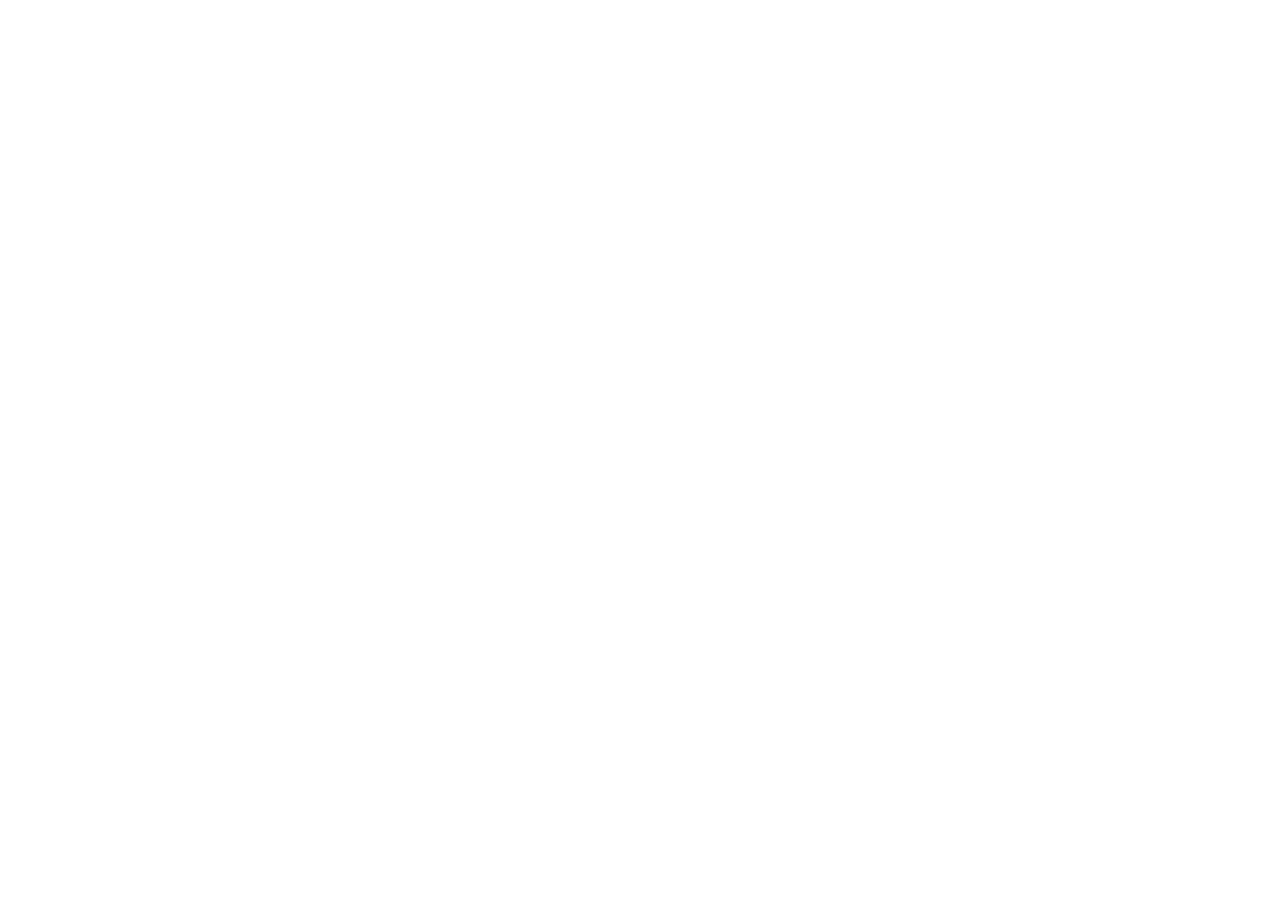
==== index.html @ ccd995f3 "Update and rename Index.html to index.html" ====
<html lang="en">
<head>
    <meta charset="UTF-8">
    <meta name="viewport" content="width=device-width, initial-scale=1.0">
    <title>fomeland</title>
</head>
<body>
    
</body>
</html>
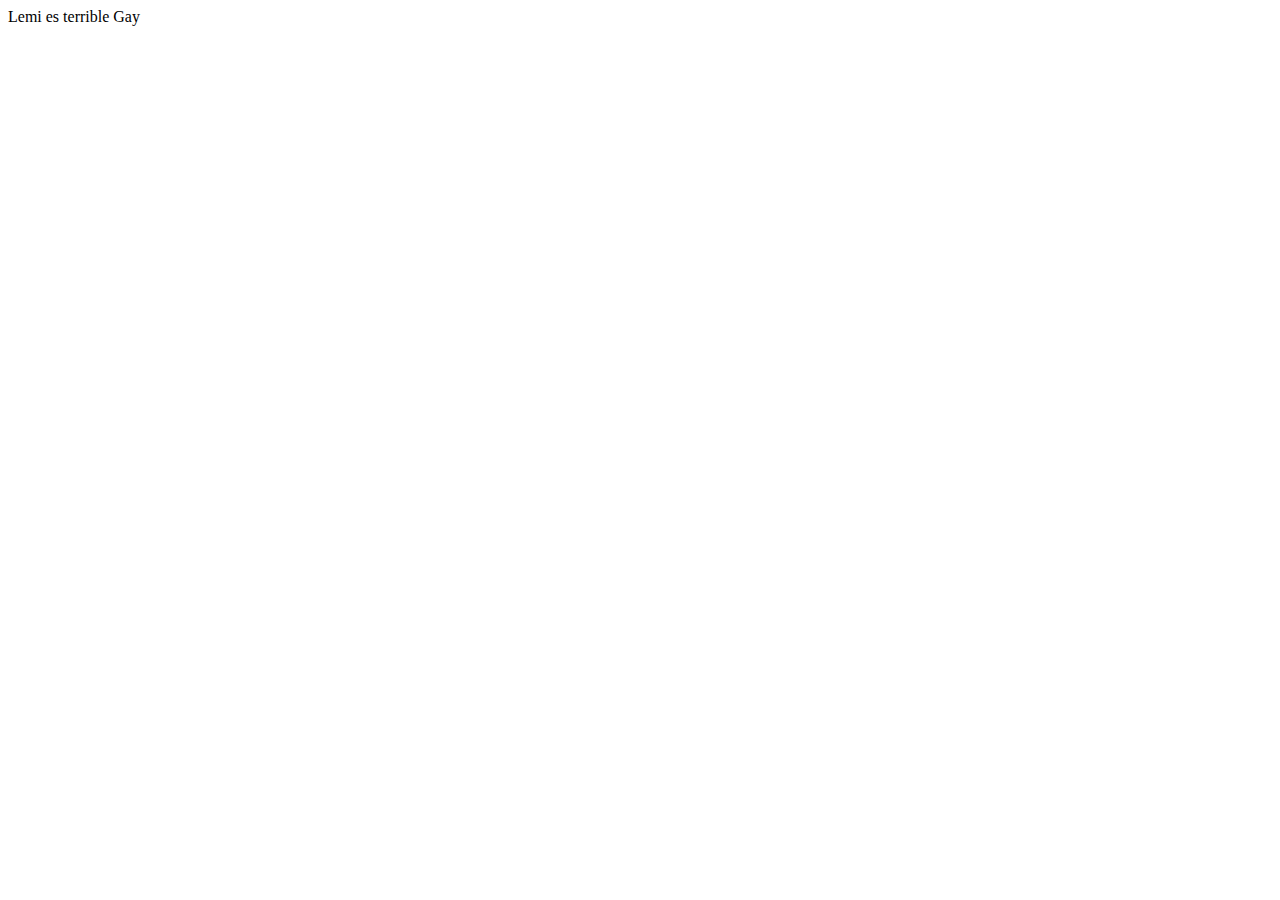
==== commit 30452eda: "Update index.html" ====
--- a/index.html
+++ b/index.html
@@ -3,8 +3,9 @@
     <meta charset="UTF-8">
     <meta name="viewport" content="width=device-width, initial-scale=1.0">
     <title>fomeland</title>
+    <link rel="icon" href="icon.jpg">
 </head>
 <body>
-    
+    Lemi es terrible Gay
 </body>
 </html>
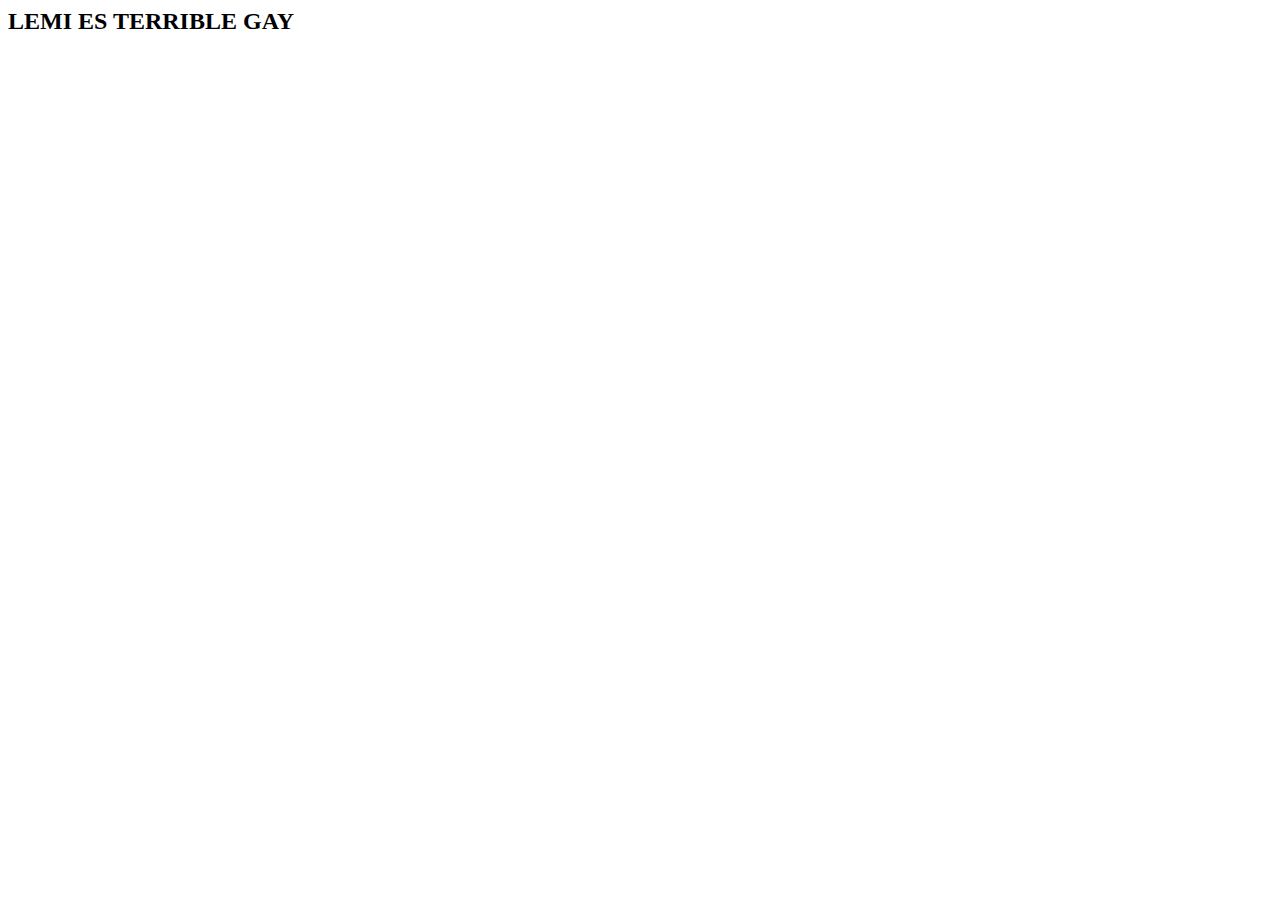
==== commit 4ad11b71: "Update index.html" ====
--- a/index.html
+++ b/index.html
@@ -6,6 +6,6 @@
     <link rel="icon" href="icon.jpg">
 </head>
 <body>
-    Lemi es terrible Gay
+    <h2>LEMI ES TERRIBLE GAY</h2>
 </body>
 </html>
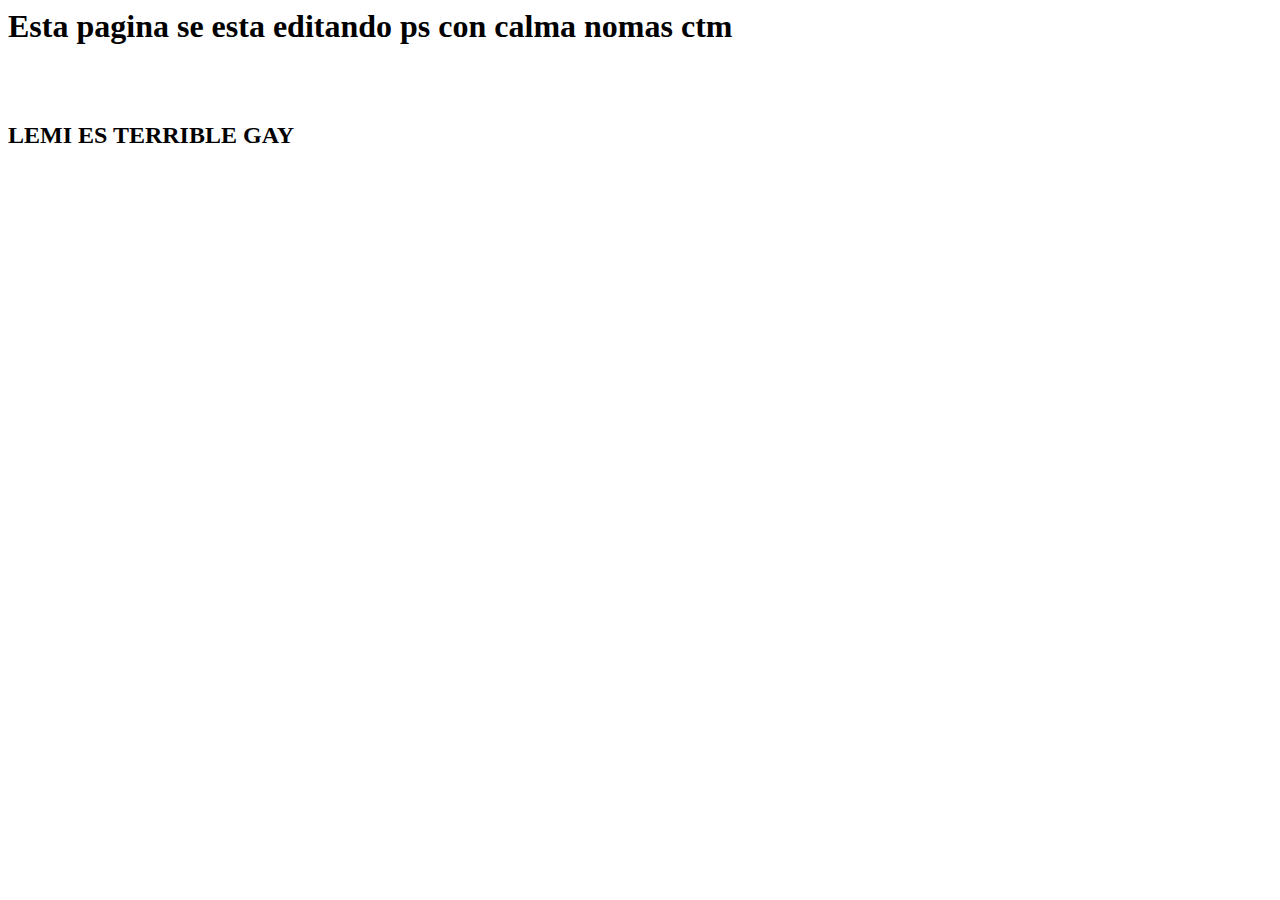
==== commit b2d73ec7: "Update index.html" ====
--- a/index.html
+++ b/index.html
@@ -6,6 +6,9 @@
     <link rel="icon" href="icon.jpg">
 </head>
 <body>
+    <h1>Esta pagina se esta editando ps con calma nomas ctm</h1>
+    <br>
+    <br>
     <h2>LEMI ES TERRIBLE GAY</h2>
 </body>
 </html>
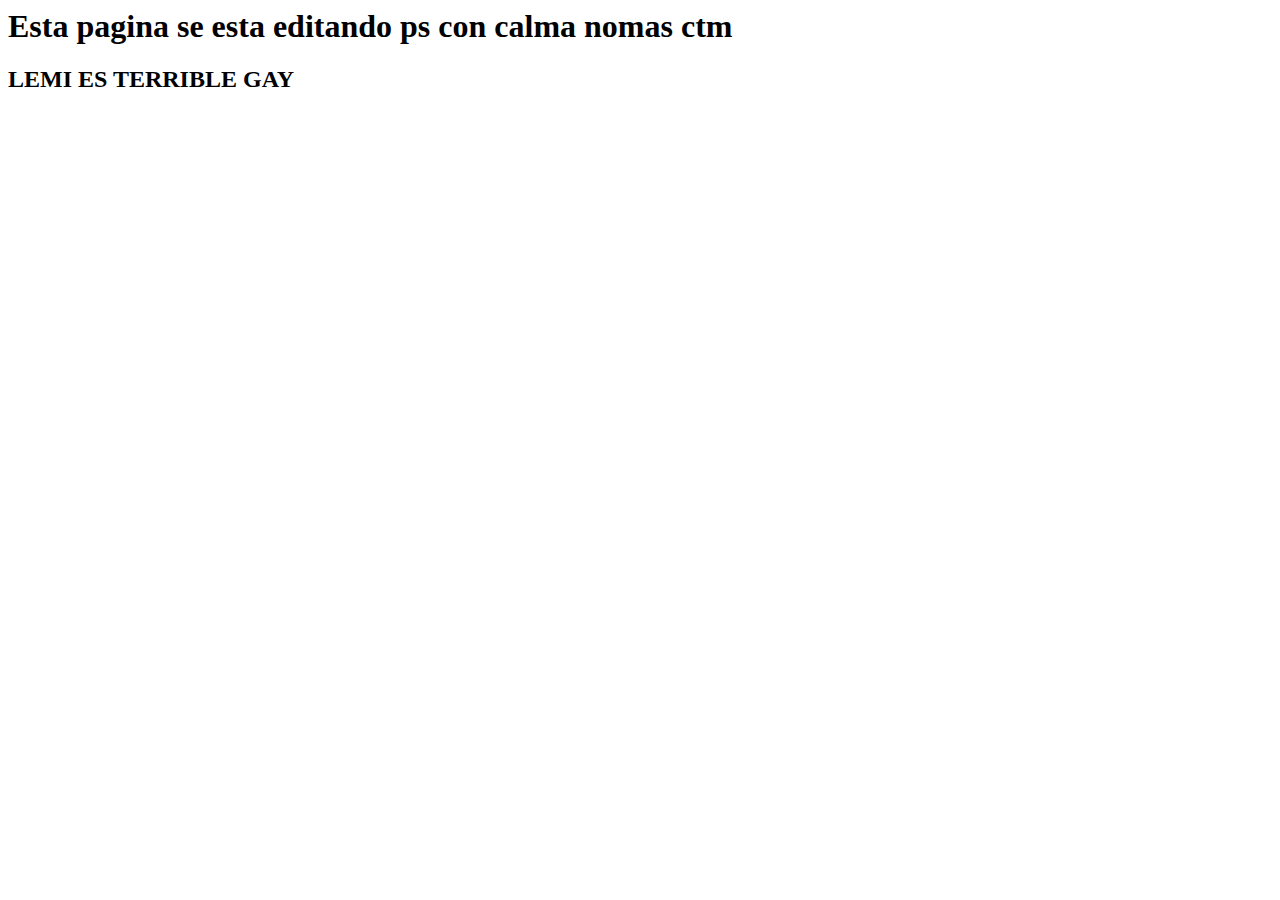
==== commit bff53a67: "Update index.html" ====
--- a/index.html
+++ b/index.html
@@ -7,8 +7,6 @@
 </head>
 <body>
     <h1>Esta pagina se esta editando ps con calma nomas ctm</h1>
-    <br>
-    <br>
     <h2>LEMI ES TERRIBLE GAY</h2>
 </body>
 </html>
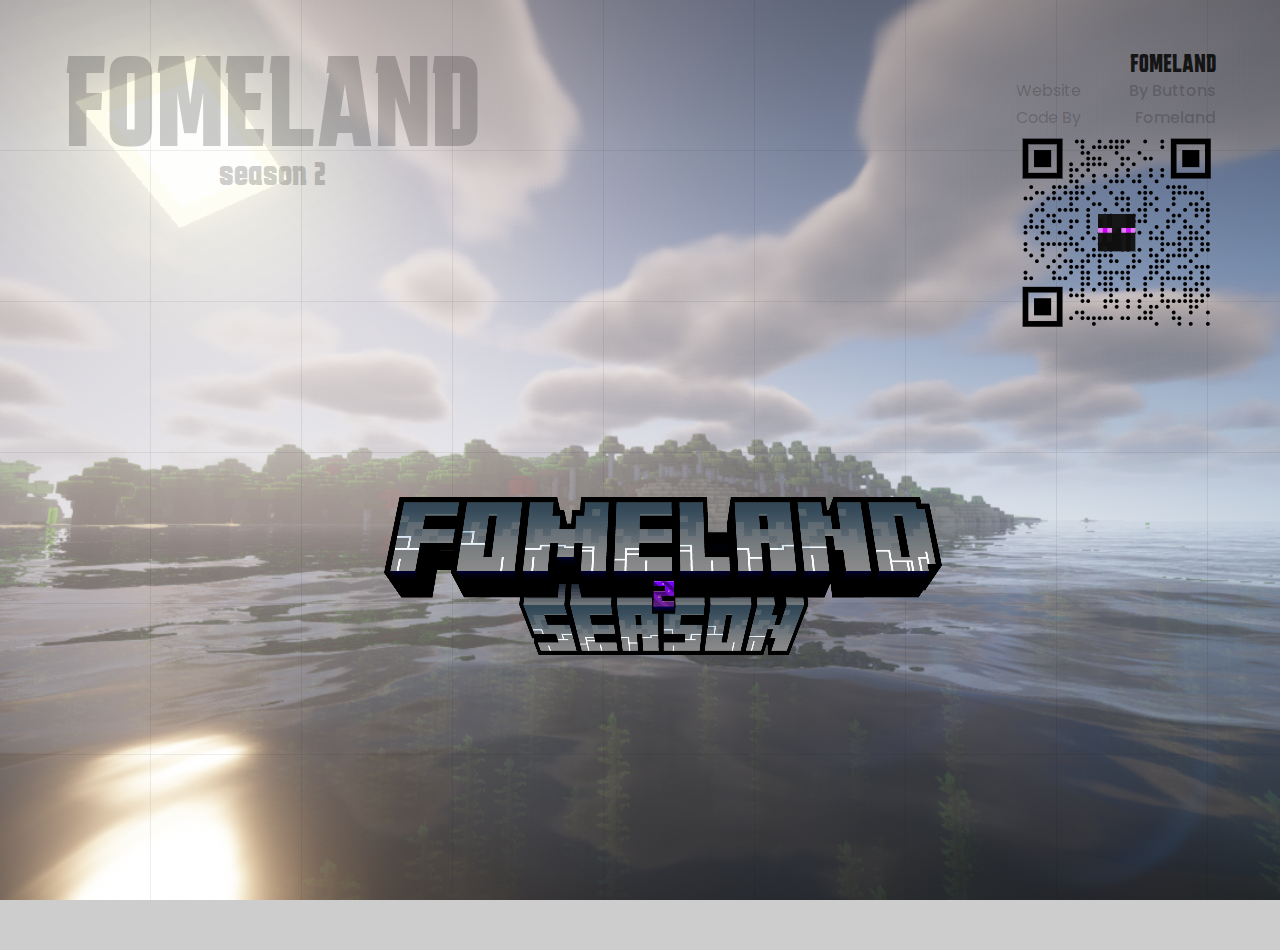
==== commit 5142df38: "Add files via upload" ====
--- a/index.html
+++ b/index.html
@@ -1,12 +1,46 @@
-<html lang="en">
-<head>
-    <meta charset="UTF-8">
-    <meta name="viewport" content="width=device-width, initial-scale=1.0">
-    <title>fomeland</title>
-    <link rel="icon" href="icon.jpg">
-</head>
-<body>
-    <h1>Esta pagina se esta editando ps con calma nomas ctm</h1>
-    <h2>LEMI ES TERRIBLE GAY</h2>
-</body>
-</html>
+<!DOCTYPE html>
+<html lang="en">
+<head>
+    <meta charset="UTF-8">
+    <meta name="viewport" content="width=device-width, initial-scale=1.0">
+    <title>Document</title>
+    <link rel="stylesheet" href="style.css">
+    <link rel="icon" href="icon.jpg">
+</head>
+<body>
+    <header>
+        <div class="left">
+            <h1>FOMELAND</h1>
+            <h2>season 2</h2>
+        </div>
+        <div class="author">
+            <h3>FOMELAND</h3>
+            <div >
+                <p>Website</p>
+                <p>By Buttons</p>
+            </div>
+            <div>
+                <p>Code By</p>
+                <p>Fomeland</p>
+            </div>
+            <img src="images/codigoqr.png" alt="">
+        </div>
+    </header>
+    <div class="banner">
+        <div class="product">
+            <div class="soda" style="--url: url()">
+            </div>
+            <div class="soda" style="--url: url()">
+            </div>
+        </div>
+
+
+        <div class="rock">
+            <img src="" alt="">
+            <img src="" alt="">
+            <img src="" alt="">
+        </div>
+    </div>
+
+</body>
+</html>--- a/style.css
+++ b/style.css
@@ -0,0 +1,180 @@
+@import url('https://fonts.googleapis.com/css2?family=Karantina:wght@300;400;700&family=Poppins:ital,wght@0,100;0,200;0,300;0,400;0,500;0,600;0,700;0,800;0,900;1,100;1,200;1,300;1,400;1,500;1,600;1,700;1,800;1,900&display=swap');
+body{
+    min-height: 100vh;
+    margin: 0;
+    font-family: Poppins;
+    color: #00000033;
+    background-color: #CDCDCD;
+    background-image:
+    repeating-linear-gradient(
+        to right, transparent 0 150px, #0001 150px 151px
+    ),
+    repeating-linear-gradient(
+        to bottom, transparent 0 150px, #0001 150px 151px
+    ),
+    linear-gradient(to right, #ffffff00, #ffffff00),
+    url(images/back2.png);
+    background-repeat: no-repeat;
+    background-position: center;
+    background-attachment: fixed;
+    background-size: cover;
+    cursor: url(sword.png), auto;
+
+}
+*{
+    padding: 0;
+    margin: 0;
+
+}
+header{
+    width: min(1200px, 90vw);
+    margin: auto;
+    display: flex;
+    justify-content: space-between;
+    padding-top: 50px;
+    height: 0px;
+    flex-wrap: wrap;
+}
+header h1{
+    font-family: "Karantina", system-ui;
+    font-size: 10vw;
+    line-height: 0.8em;
+    color: #00000033;
+}
+header h2{
+    font-family: "Karantina", system-ui;
+    font-size: 3vw;
+    color: #00000033;
+    text-align: center;
+
+}
+header .author{
+    text-align: right;
+    display: flex;
+    flex-direction: column;
+    gap: 2px;
+
+}
+header h3{
+    color: #000000d0;
+    font-family: "Karantina", system-ui;
+    font-size: 2vw;
+}
+header .author div{
+    display: flex;
+    justify-content: space-between;
+    align-items: center;
+}
+header .author div p:nth-child(2){
+    font-weight: 500;
+}
+
+header .author img{
+    position: relative;
+    background-repeat: no-repeat;
+
+}
+.banner{
+    height: 100vh;
+    overflow: hidden;
+    position: relative;
+}
+.banner .product{
+    background: url(images/textw.png);
+    width: 560px;
+    height: 450px;
+    background-repeat: no-repeat;
+    position: absolute;
+    bottom: 80px;
+    left: 30%;
+    z-index: 1;
+    transition: 0.7s;
+
+
+}
+.product .soda{
+    position: absolute;
+    bottom: 0;
+    left: calc(50%);
+    transform: translateX(-50%);
+}
+.soda{
+    --left: 0px;
+    background-size: auto 100%;
+    width: 280px;
+    aspect-ratio: 2 / 4;
+    transition: 0.8s;
+}
+.soda:nth-child(2){
+    opacity: 0;
+}
+.product:hover{
+    bottom: 20px;
+}
+.product:hover .soda:nth-child(2){
+    opacity: 1;
+    --left: 500px;
+}
+.product:hover .soda:nth-child(1){
+    opacity: 0;
+    --left: 500px;
+}
+
+.rock{
+    position: absolute;
+    inset: 0 0 0 0;
+    width: 100%;
+    pointer-events: none;
+}
+.rock img:nth-child(1){
+    position: absolute;
+    height: 170px;
+    left: 50%;
+    transform: translateX(-50%);
+    bottom: 30px;
+    transition: 0.7s;
+    z-index: 1;
+
+}
+.rock img:nth-child(2){
+    position: absolute;
+    height: 50%;
+    left: 0;
+    bottom: 0;
+    transition: 0.7s;
+}
+.rock img:nth-child(3){
+    position: absolute;
+    height: 80%;
+    right: 0;
+    bottom: -100px;
+    rotate: -5deg;
+    transition: 0.7s;
+}
+.banner:has(.product:hover) .rock img:nth-child(1){
+    transform: translateX(-50%) translateY(50px);
+}
+.banner:has(.product:hover) .rock img:nth-child(2){
+    transform: translateX(-100px) translateY(100px);
+}
+.banner:has(.product:hover) .rock img:nth-child(3){
+    transform: translateX(100px) translateY(100px);
+}
+@media screen and (max-width: 1023px) {
+    
+    .soda{
+        width: 400px;
+    }
+}
+@media screen and (max-width: 767px) {
+    .soda{
+        width: 250px;
+    }
+    header img{
+        display: none;
+    }
+    header .author{
+        width: 100%;
+    }
+
+}